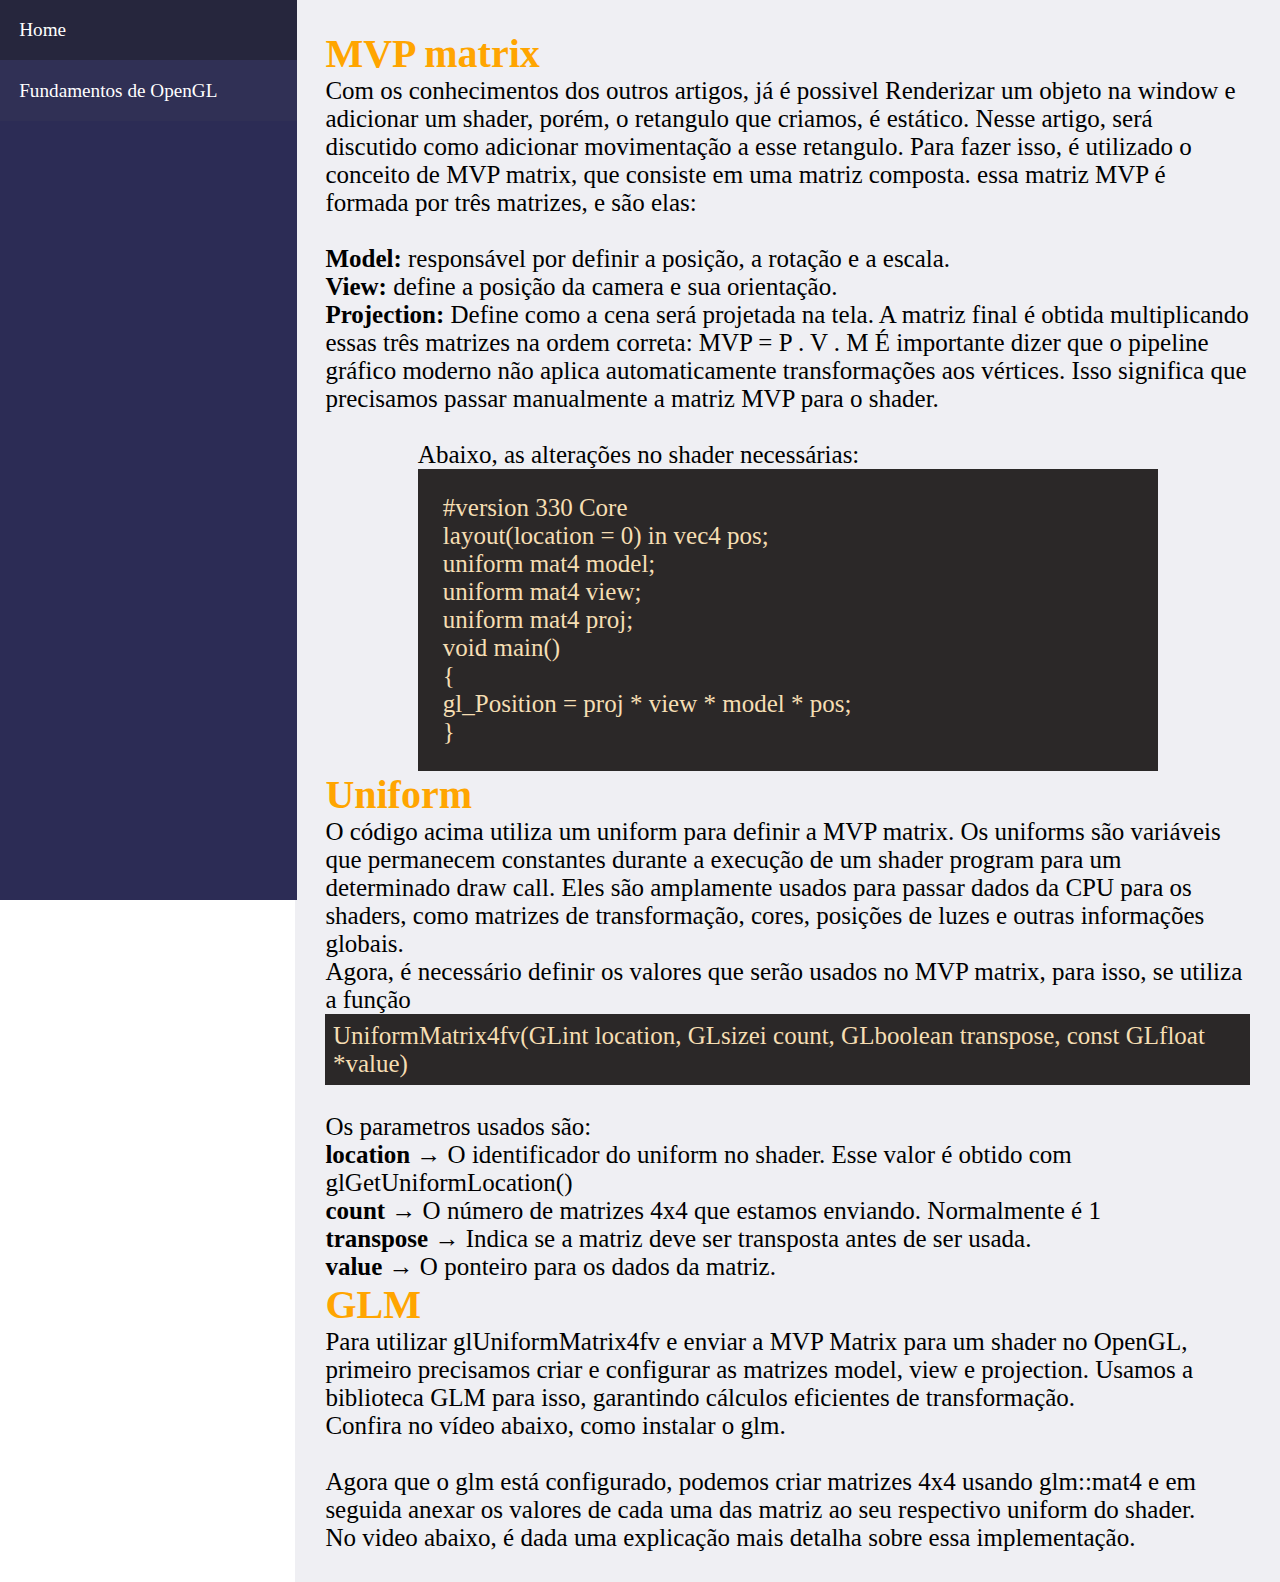
==== Adicionando Movimento.html @ 7d1ecf89 "teste" ====
<!DOCTYPE html>
<html lang="pt-br">
<head>
    <meta charset="UTF-8">
    <meta name="viewport" content="width=device-width, initial-scale=1.0">
    <title>Document</title>
    <link rel="stylesheet" href="style.css">
</head>
<body>
    <nav class="header-container">
        <ul>
            <li><a href="index.html">Home</a></li>
           <li id="fundamentos"><a href="#">Fundamentos de OpenGL</a>
            <ul id="Fundamentos-list">
                <li><a href="Criando Janela.html">Criando uma aplicação</a></li>
                <li><a href="Renderizando um triangulo.html">Renderizando uma triangulo</a></li>
                <li><a href="Iniciando um shader.html">Iniciando shader</a></li>
                <li><a href="Adicionando Movimento.html">Adicionando movimento</a></li>
            </ul>
           </li>
        </ul>
    </nav>
    <nav class="header-container__mobile">
        <ul>
            <li><a href="index.html">Home</a></li>
           <li id="fundamentos1"><a href="#">Fundamentos de OpenGL</a>
            <ul id="Fundamentos-list1">
                <li><a href="Criando Janela.html">Criando uma aplicação</a></li>
                <li><a href="Renderizando uma triangulo.html">Renderizando uma triangulo</a></li>
                <li><a href="Iniciando um shader.html">Iniciando shader</a></li>
                <li><a href="Adicionando Movimento.html">Adicionando movimento</a></li>
                <li><a href="Renderizando uma janela.html">Renderizando uma janela</a></li>
                <li><a href="Renderizando uma janela.html">Renderizando uma janela</a></li>
                <li><a href="Renderizando uma janela.html">Renderizando uma janela</a></li>
                <li><a href="Renderizando uma janela.html">Renderizando uma janela</a></li>
            </ul>
           </li>
        </ul>
    </nav>
    <main>
        <h2>MVP matrix</h2>
        <p>Com os conhecimentos dos outros artigos, já é possivel Renderizar um objeto na window e adicionar um shader, porém, o retangulo que 
            criamos, é estático. 

            Nesse artigo, será discutido como adicionar movimentação a esse retangulo. Para fazer isso, é utilizado o conceito de MVP matrix, que 
            consiste em uma matriz composta. essa matriz MVP é formada por três matrizes, e são elas: <br> <br>
            <b>Model: </b> responsável por definir a posição, a rotação e a escala. <br>
            <b>View: </b> define a posição da camera e sua orientação. <br>
            <b>Projection: </b> Define como a cena será projetada na tela.
            A matriz final é obtida multiplicando essas três matrizes na ordem correta: MVP = P . V . M
        
            É importante dizer que o pipeline gráfico moderno não aplica automaticamente transformações aos vértices. Isso significa que precisamos passar manualmente a matriz MVP para o shader.
        </p><br>
        <span class="center">Abaixo, as alterações no shader necessárias:</span>
        <div class="main-code">
            #version 330 Core <br>
            layout(location = 0) in vec4 pos;<br>
            uniform mat4 model; <br>
            uniform mat4 view;<br>
            uniform mat4 proj;<br>
            void main()<br>
            {<br>
                gl_Position = proj * view * model * pos; <br>
            }
        </div>
        <h2>Uniform</h2>
        <p>O código acima utiliza um uniform para definir a MVP matrix.
            Os uniforms são variáveis que permanecem constantes durante a execução de um shader program para um determinado draw call. Eles são amplamente usados para passar dados da CPU para os shaders, como matrizes de transformação, cores, posições de luzes e outras informações globais.    
            <br>
            Agora, é necessário definir os valores que serão usados no MVP matrix, para isso, se utiliza a função 
            <span class="main-code-inline">UniformMatrix4fv(GLint location, GLsizei count, GLboolean transpose, const GLfloat *value)</span> <br>
     <br>
            Os parametros usados são: <br>
            <b>location</b> → O identificador do uniform no shader. Esse valor é obtido com glGetUniformLocation() <br>
            <b>count</b> → O número de matrizes 4x4 que estamos enviando. Normalmente é 1 <br>
            <b>transpose</b> → Indica se a matriz deve ser transposta antes de ser usada. <br>
            <b>value</b> → O ponteiro para os dados da matriz.
        </p>
        <h2>GLM</h2>
        <p>Para utilizar glUniformMatrix4fv e enviar a MVP Matrix para um shader no OpenGL, primeiro precisamos criar e configurar as matrizes model, view e projection. Usamos a biblioteca GLM para isso, garantindo cálculos eficientes de transformação.
            <br>Confira no vídeo abaixo, como instalar o glm.
            <br><br>
            Agora que o glm está configurado, podemos criar matrizes 4x4 usando glm::mat4 e em seguida anexar os valores de cada uma das
            matriz ao seu respectivo uniform do shader.<br>
            No video abaixo, é dada uma explicação mais detalha sobre essa implementação.
        </p>
    </main>
    <script src="script.js"></script>
</body>
</html>
---- style.css ----
*{
    margin: 0px;
    padding: 0px;
    box-sizing: border-box;
}

body{
    width: 100%;
    display: grid;
    grid-template-columns: 0.3fr 1fr;
    grid-template-rows: auto;
    height: 100vh;
}
.header-container{
    background-color: rgb(44, 44, 85);
    position:fixed;
    overflow-y: auto;
    top: 0px; 
    height: 100%;
    width: 23.2%;
    box-sizing: border-box;
}
.header-container ul li a,
.header-container ul li ul li a {
    box-sizing: border-box;
    display: inline-block;
    width: 100%;
    background-color: rgb(48, 48, 85);
    padding: 1em;
    color: white;
    text-decoration: none;
    font-size: 1.2em;
}
.header-container ul li ul{
    font-size: 0.8em;
}
.header-container ul li a:hover,
.header-container ul li ul li a:hover {
    background-color: rgb(38, 38, 61);
}
.header-container::-webkit-scrollbar {
    width: 20px; /* Largura da scrollbar */
}
.header-container::-webkit-scrollbar-thumb{
    background: rgb(23, 23, 61); /* Cor do "thumb" */
    border-radius: 6px; /* Arredondamento */
}
body .header-container__mobile
{
    background-color: red;
    display: none;
}
main{
    grid-column: 2 / -1;
    background-color:  rgb(239, 239, 243);
    grid-row: span 2;
    padding: 30px;
    font-size: 25px;
}
@media  screen and (max-width: 800px) {
    body {
        grid-template-columns: 1fr;
        grid-template-rows: 100px 1fr; /* Header com altura fixa e o restante para o main */
    }
    body .header-container__mobile{
        display: block;
        background-color: rgb(48, 48, 85);
       
    }
    .header-container{
        display: none;
    }
    main {
        grid-column: 1 / -1; /* Para garantir que o main ocupe toda a largura */
        grid-row: 2 / -1; /* Para ocupar a segunda linha */
    }
    body .header-container__mobile ul{
        display: flex;
        flex-direction: row;
        gap: 1em;
        list-style-type: none;
        width: 100%;
        justify-content: center;
        align-items: center;
    }
    body .header-container__mobile ul li ul
    {
        display: block;
        position: absolute;
        width: 300px;
    }
    body .header-container__mobile ul li ul li a{
        display: inline-block;
        text-decoration: none;
        color: white;
        background-color: rgb(38, 38, 61);
        padding: .5em;
        width: 100%;
    }
    body .header-container__mobile ul li a{
        color:white;
        text-decoration: none;
    }
    body .header-container__mobile ul li
    {

    }
    body .header-container__mobile ul li ul li{
       
    }
}
h2
{
        color: orange;
        font-size: 40px;
}
.main-wrapper
{
    width: 80%;
    height: fit-content;
    padding: 10px;
    margin: 0 auto;
    font-size: 25px;
}
.main-code{
    display: block;
    background-color: rgb(43, 40, 40);
    width: 80%;
    position: sticky;
    margin: auto;
    color: wheat;
    padding: 1em;
}
.main-code-inline{
    display: inline-block;
    background-color: rgb(43, 40, 40);
    color: wheat;
    padding: .3em;
}
.main-code__sublock{
    text-align: center;
}
.main-code__function{
    color: rgb(245, 245, 115);
}
.main-code__brackets{
    display: block;
}
.main-code__line-code{
    display: block;
}
.main-code__loop{
    color: pink;
}
.main-code__class{
    color: rgb(29, 177, 29);
}
.main-code__macro{
    color: rgb(187, 120, 187);
}
.main-code__align{
   position: sticky;
   display: block;
   padding-left: 1.5em;
}
.main-code__var{
    color: rgb(96, 96, 241);
}
img{
    width: fit-content;
    display: block;
    margin: 0 auto;
}
.text-Relative{
    position: relative;
}
.target{
    color: green;
}
.center{
    display: block;
    margin: 0 10%;
}
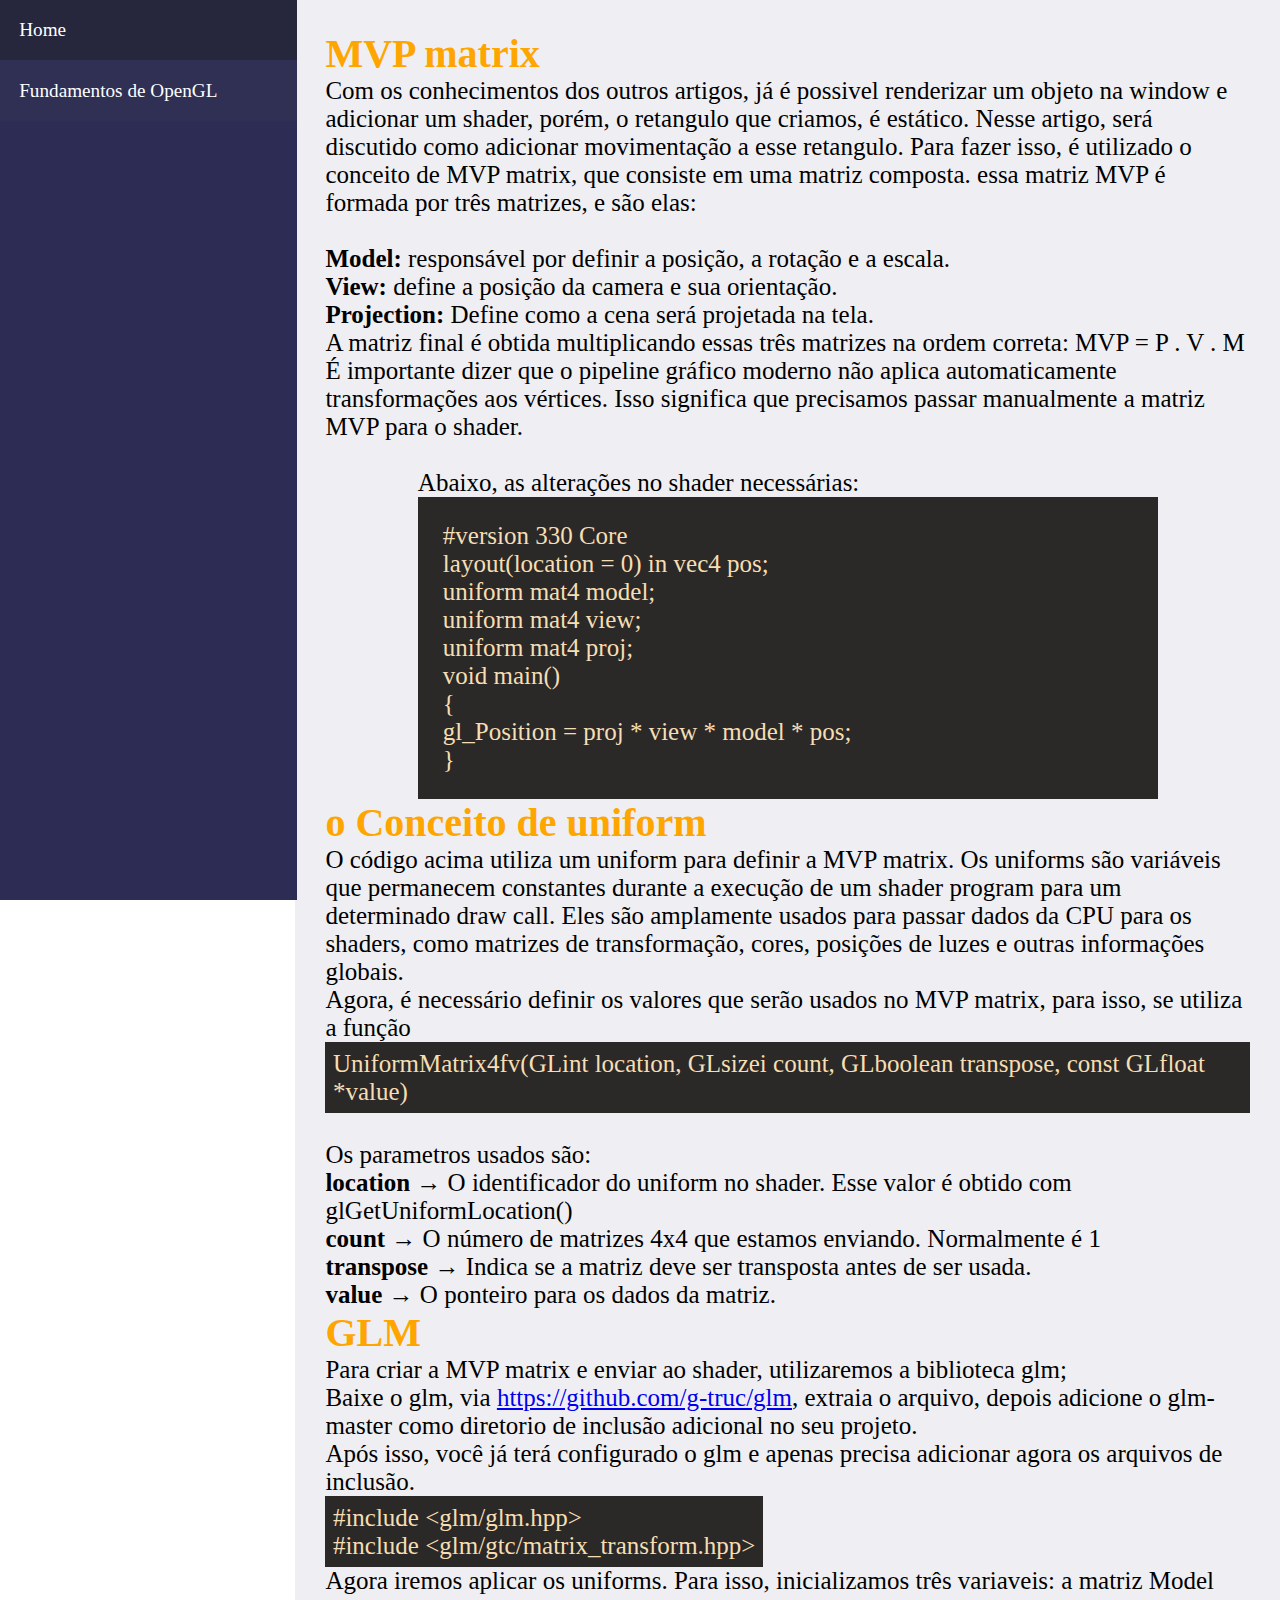
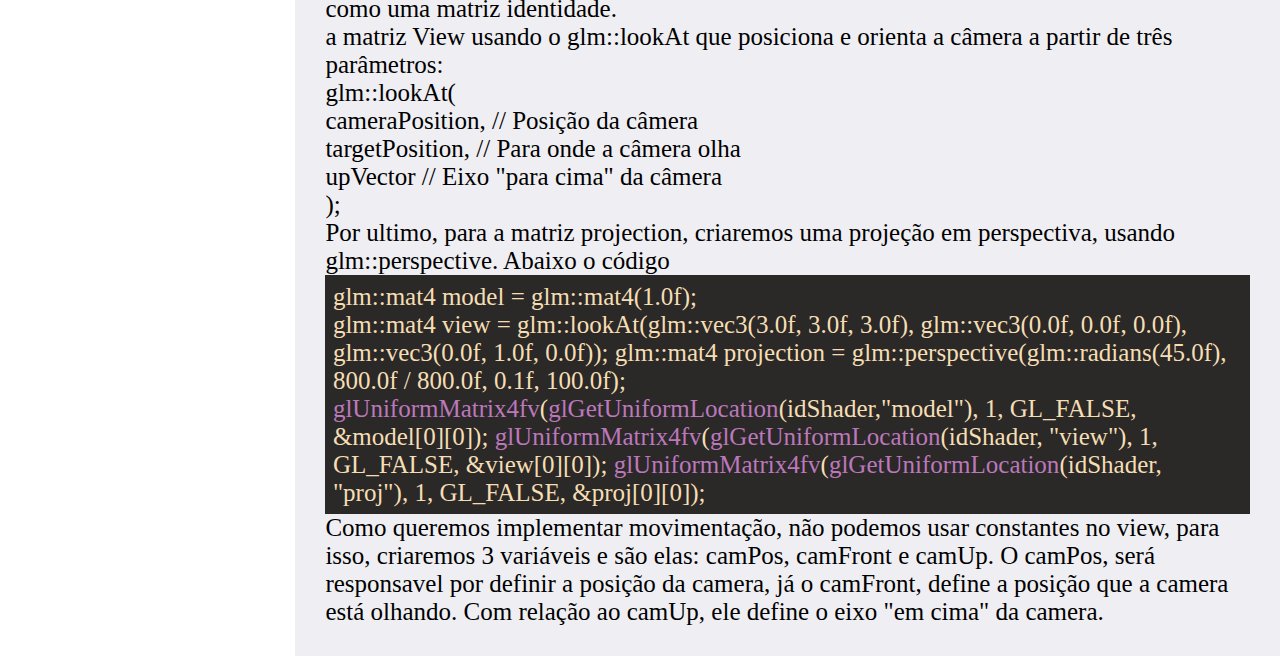
==== commit ef5d7b79: "teste" ====
--- a/Adicionando Movimento.html
+++ b/Adicionando Movimento.html
@@ -39,14 +39,14 @@
     </nav>
     <main>
         <h2>MVP matrix</h2>
-        <p>Com os conhecimentos dos outros artigos, já é possivel Renderizar um objeto na window e adicionar um shader, porém, o retangulo que 
+        <p>Com os conhecimentos dos outros artigos, já é possivel renderizar um objeto na window e adicionar um shader, porém, o retangulo que 
             criamos, é estático. 
 
             Nesse artigo, será discutido como adicionar movimentação a esse retangulo. Para fazer isso, é utilizado o conceito de MVP matrix, que 
             consiste em uma matriz composta. essa matriz MVP é formada por três matrizes, e são elas: <br> <br>
             <b>Model: </b> responsável por definir a posição, a rotação e a escala. <br>
             <b>View: </b> define a posição da camera e sua orientação. <br>
-            <b>Projection: </b> Define como a cena será projetada na tela.
+            <b>Projection: </b> Define como a cena será projetada na tela. <br>
             A matriz final é obtida multiplicando essas três matrizes na ordem correta: MVP = P . V . M
         
             É importante dizer que o pipeline gráfico moderno não aplica automaticamente transformações aos vértices. Isso significa que precisamos passar manualmente a matriz MVP para o shader.
@@ -63,7 +63,7 @@
                 gl_Position = proj * view * model * pos; <br>
             }
         </div>
-        <h2>Uniform</h2>
+        <h2>o Conceito de uniform</h2>
         <p>O código acima utiliza um uniform para definir a MVP matrix.
             Os uniforms são variáveis que permanecem constantes durante a execução de um shader program para um determinado draw call. Eles são amplamente usados para passar dados da CPU para os shaders, como matrizes de transformação, cores, posições de luzes e outras informações globais.    
             <br>
@@ -77,13 +77,32 @@
             <b>value</b> → O ponteiro para os dados da matriz.
         </p>
         <h2>GLM</h2>
-        <p>Para utilizar glUniformMatrix4fv e enviar a MVP Matrix para um shader no OpenGL, primeiro precisamos criar e configurar as matrizes model, view e projection. Usamos a biblioteca GLM para isso, garantindo cálculos eficientes de transformação.
-            <br>Confira no vídeo abaixo, como instalar o glm.
-            <br><br>
-            Agora que o glm está configurado, podemos criar matrizes 4x4 usando glm::mat4 e em seguida anexar os valores de cada uma das
-            matriz ao seu respectivo uniform do shader.<br>
-            No video abaixo, é dada uma explicação mais detalha sobre essa implementação.
+        <p>Para criar a MVP matrix e enviar ao shader, utilizaremos a biblioteca glm;
+            
+            <p>Baixe o glm, via <a target="_blank" href="https://github.com/g-truc/glm">https://github.com/g-truc/glm</a>, extraia o arquivo, depois adicione o glm-master como diretorio de inclusão adicional no seu projeto.</p>
+            <p>Após isso, você já terá configurado o glm e apenas precisa adicionar agora os arquivos de inclusão.</p>
+            <div class="main-code-inline">
+#include                &lt;glm/glm.hpp&gt; <br>
+#include                &lt;glm/gtc/matrix_transform.hpp&gt; <br>
+            </div>
+            <p>Agora iremos aplicar os uniforms. Para isso, inicializamos três variaveis: a matriz Model como uma matriz identidade. <br>
+            a matriz View usando o glm::lookAt que posiciona e orienta a câmera a partir de três parâmetros: <br>
+                glm::lookAt(<br>
+                cameraPosition,  // Posição da câmera<br>
+                targetPosition,  // Para onde a câmera olha<br>
+                upVector         // Eixo "para cima" da câmera<br>
+            );<br>
+            Por ultimo, para a matriz projection, criaremos uma projeção em perspectiva, usando glm::perspective. Abaixo o código <br>
         </p>
+            <div class="main-code-inline">
+                glm::mat4 model = glm::mat4(1.0f); <br>
+                glm::mat4 view = glm::lookAt(glm::vec3(3.0f, 3.0f, 3.0f), glm::vec3(0.0f, 0.0f, 0.0f), glm::vec3(0.0f, 1.0f, 0.0f));
+                glm::mat4 projection = glm::perspective(glm::radians(45.0f), 800.0f / 800.0f, 0.1f, 100.0f);
+                <span class="main-code__macro">glUniformMatrix4fv</span>(<span class="main-code__macro">glGetUniformLocation</span>(idShader,"model"), 1, GL_FALSE, &model[0][0]);
+                <span class="main-code__macro"> glUniformMatrix4fv</span>(<span class="main-code__macro">glGetUniformLocation</span>(idShader, "view"), 1, GL_FALSE, &view[0][0]);
+                <span class="main-code__macro">glUniformMatrix4fv</span>(<span class="main-code__macro">glGetUniformLocation</span>(idShader, "proj"), 1, GL_FALSE, &proj[0][0]);
+            </div>
+            <p>Como queremos implementar movimentação, não podemos usar constantes no view, para isso, criaremos 3 variáveis e são elas: camPos, camFront e camUp. O camPos, será responsavel por definir a posição da camera, já o camFront, define a posição que a camera está olhando. Com relação ao camUp, ele define o eixo "em cima" da camera.</p>
     </main>
     <script src="script.js"></script>
 </body>
